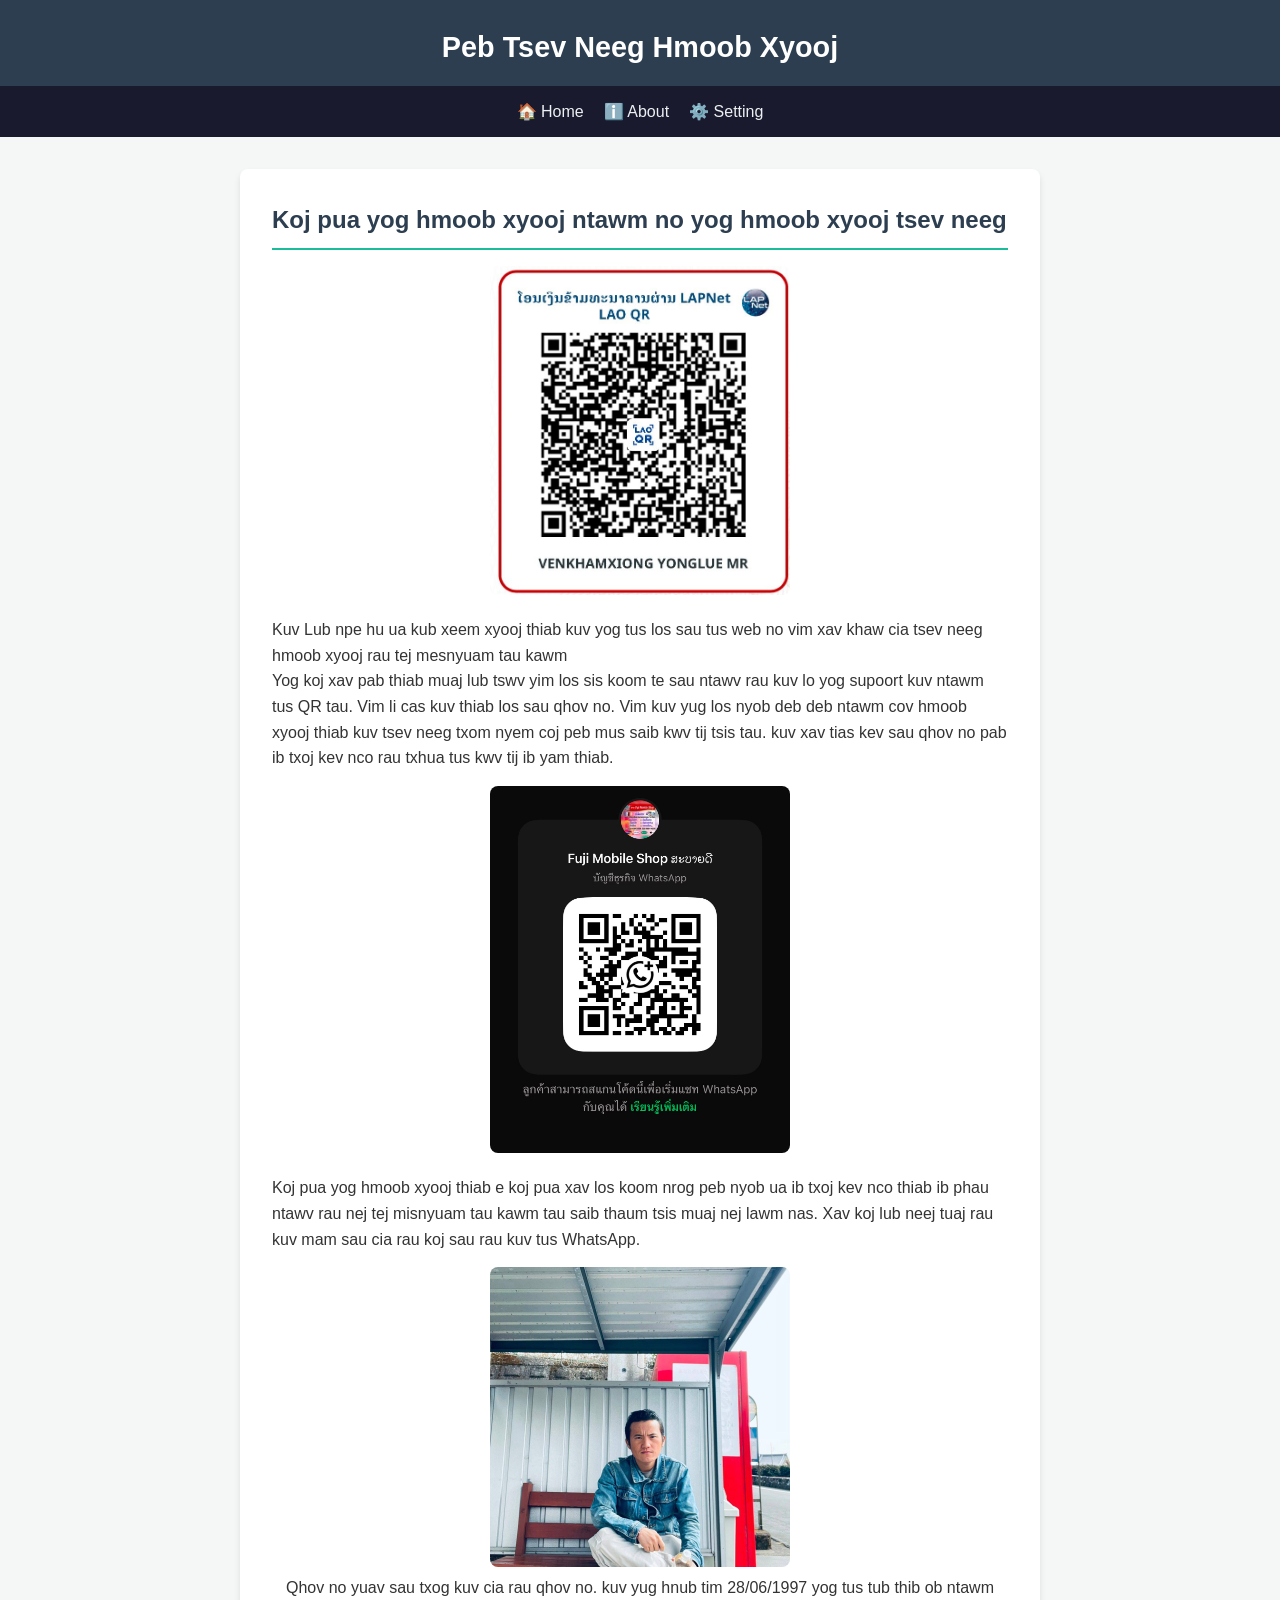
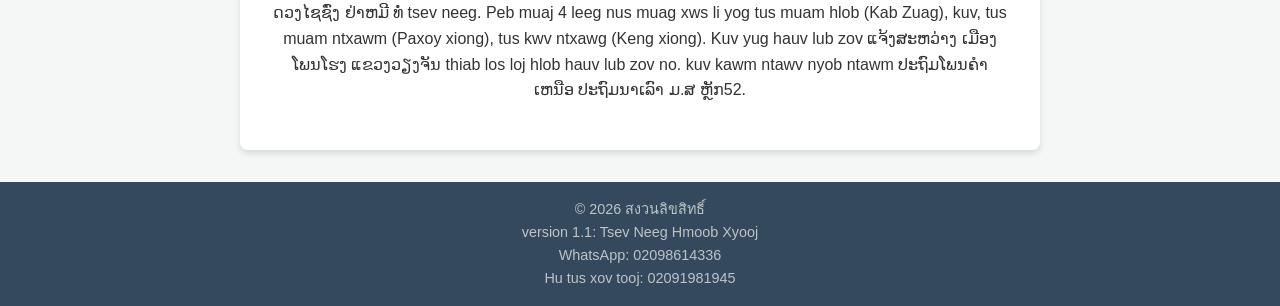
==== index.html @ b523b18d "Add files via upload" ====
<!DOCTYPE html>
<html lang="th">

<head>
    <meta charset="UTF-8">
    <meta name="viewport" content="width=device-width, initial-scale=1.0">
    <title>Tsev Neeg Hmoob Xyooj</title>
    <!-- ลิงก์ดึงไฟล์ CSS มาใช้งาน -->
    <link rel="stylesheet" href="index-style.css">

</head>

<body>

    <header>
        <h1>Peb Tsev Neeg Hmoob Xyooj</h1>
    </header>
    <nav>
        <ul>
            <li><a href="dashboard.html">🏠 Home</a></li>
            <li><a href="index.html">ℹ️ About</a></li>
            <li><a href="setting.html">⚙️ Setting</a></li>
        </ul>
    </nav>

    <main>
        <section>
            <h2>Koj pua yog hmoob xyooj ntawm no yog hmoob xyooj tsev neeg</h2>
            <!-- บรรทัดสำหรับเขียนโค้ดดึงรูปภาพของคุณ -->
            <div class="image-box">
                <img src="Img/QR Code.jpg" alt="Yog koj pab nyiaj rau peb ces sau ntawv qhia pub peb paub nawb ">
            </div>
            <p>Kuv Lub npe hu ua kub xeem xyooj thiab kuv yog tus los sau tus web no vim xav khaw cia tsev neeg hmoob
                xyooj rau tej mesnyuam tau kawm</p>
            <p>Yog koj xav pab thiab muaj lub tswv yim los sis koom te sau ntawv rau kuv lo yog supoort kuv ntawm tus QR
                tau.
                Vim li cas kuv thiab los sau qhov no. Vim kuv yug los nyob deb deb ntawm cov hmoob xyooj thiab kuv tsev
                neeg txom
                nyem coj peb mus saib kwv tij tsis tau. kuv xav tias kev sau qhov no pab ib txoj kev nco rau txhua tus
                kwv tij ib yam thiab.
            </p>
            <!-- บรรทัดสำหรับเขียนโค้ดดึงรูปภาพของคุณ -->
            <div class="image-box">
                <img src="Img/WhatsApp.jpg" alt="Yog koj pab nyiaj rau peb ces sau ntawv qhia pub peb paub nawb ">
            </div>
            <p> Koj pua yog hmoob xyooj thiab e koj pua xav los koom nrog peb nyob ua ib txoj kev nco thiab ib phau
                ntawv rau
                nej tej misnyuam tau kawm tau saib thaum tsis muaj nej lawm nas. Xav koj lub neej tuaj rau kuv mam sau
                cia rau koj
                sau rau kuv tus WhatsApp.
            </p>
            <!-- บรรทัดสำหรับเขียนโค้ดดึงรูปภาพของคุณ -->
            <div class="image-box">
                <img src="Images/kham.jpg" alt="# ">
                <p>Qhov no yuav sau txog kuv cia rau qhov no. kuv yug hnub tim 28/06/1997 yog tus tub thib ob ntawm
                    ດວງໄຊຊົ່ງ ຢ່າຫມີ
                    ທໍ່ tsev neeg. Peb muaj 4 leeg nus muag xws li yog tus muam hlob (Kab Zuag), kuv, tus muam ntxawm
                    (Paxoy xiong),
                    tus kwv ntxawg (Keng xiong). Kuv yug hauv lub zov ແຈ້ງສະຫວ່າງ ເມືອງໂພນໂຮງ ແຂວງວຽງຈັນ thiab los loj
                    hlob hauv lub zov no.
                    kuv kawm ntawv nyob ntawm ປະຖົມໂພນຄຳເຫນືອ ປະຖົມນາເລົາ ມ.ສ ຫຼັກ52.
                </p>




        </section>
    </main>

    <footer>
        <p>&copy; 2026 สงวนลิขสิทธิ์</p>
        <p>version 1.1: Tsev Neeg Hmoob Xyooj </p>
        <p>WhatsApp: 02098614336</p>
        <p>Hu tus xov tooj: 02091981945</p>
    </footer>

    <!-- นำไปวางต่อท้ายก่อนปิด </body> -->
    <script>
        // โค้ดตรวจจับการเปิด Developer Tools
        setInterval(function () {
            const threshold = 160;
            if (window.outerWidth - window.innerWidth > threshold ||
                window.outerHeight - window.innerHeight > threshold) {
                // ถ้าเปิด DevTools ให้ล้างหน้าเว็บเป็นหน้าว่างทันที
                document.body.innerHTML = '<div style="text-align:center; margin-top:20%; font-size:24px; font-family:Sarabun, sans-serif;">⚠️ ไม่อนุญาตให้เปิด Developer Tools บนหน้านี้</div>';
            }
        }, 1000);
    </script>


    <!-- ลิงก์ดึงไฟล์ป้องกันการเปิดดูโค้ดมาใช้งาน -->
    <script src="protect.js"></script>



</body>

</html>
---- index-style.css ----
/* วางโค้ด CSS ที่นี่ */
    /* 1. รีเซ็ตค่าพื้นฐานและตั้งค่าฟอนต์ */
    * {
        margin: 0;
        padding: 0;
        box-sizing: border-box;
    }

    body {
        font-family: 'Sarabun', 'Segoe UI', Tahoma, sans-serif;
        line-height: 1.6;
        color: #333333;
        background-color: #f4f7f6;
        display: flex;
        flex-direction: column;
        min-height: 100vh;
    }

    /* ส่วนชื่อด้านบน */
    header {
        background-color: #2c3e50;
        /* สีพื้นหลังของชื่อด้านบน (เช่น สีกรมท่า) */
        color: #ffffff;
        padding: 1.5rem 2rem 1rem 2rem;
        text-align: center;
    }

    header h1 {
        margin-bottom: 0;
        font-size: 1.8rem;
    }

    /* ส่วนรายการเมนูด้านล่าง (แยกสีพื้นหลังใหม่) */
    nav {
        background-color: #1a1a2f;
        /* สีพื้นหลังของเมนูด้านล่าง (เลือกสีตามชอบ) */
        padding: 0.8rem 0;
    }

    nav ul {
        list-style: none;
        display: flex;
        justify-content: center;
        gap: 20px;
        margin: 0;
    }

    nav a {
        color: #ecf0f1;
        text-decoration: none;
        font-weight: 500;
        transition: color 0.3s ease;
    }

    nav a:hover {
        color: #1abc9c;
        /* สีข้อความเวลาเมาส์ชี้ */
    }

    /* 3. ส่วนเนื้อหาหลัก (Main Content) */
    main {
        flex: 1;
        max-width: 800px;
        width: 90%;
        margin: 2rem auto;
        background-color: #ffffff;
        padding: 2rem;
        border-radius: 8px;
        box-shadow: 0 4px 6px rgba(0, 0, 0, 0.1);
    }

    section h2 {
        color: #2c3e50;
        margin-bottom: 1rem;
        border-bottom: 2px solid #1abc9c;
        padding-bottom: 0.5rem;
    }

    /* 4. ส่วนท้าย (Footer) */
    footer {
        background-color: #34495e;
        color: #bdc3c7;
        text-align: center;
        padding: 1rem;
        font-size: 0.9rem;
    }

    /* จัดการกล่องที่ครอบรูปภาพ */
.image-box {
    text-align: center; /* จัดรูปภาพให้อยู่ตรงกลาง */
    margin: 15px 0;     /* เว้นระยะห่างด้านบนและด้านล่างรูปภาพ */
}

/* ควบคุมขนาดรูปภาพ */
.image-box img {
    max-width: 100%;    /* รูปจะไม่ขยายกว้างเกินกล่องข้อความ */
    width: 300px;       /* กำหนดความกว้างรูปภาพตามต้องการ (ปรับลด-เพิ่มตัวเลขนี้ได้) */
    height: auto;       /* ให้ความสูงปรับตามอัตราส่วนของรูปภาพอัตโนมัติ รูปจะไม่เบี้ยว */
    border-radius: 8px; /* (ตัวเลือกเสริม) ทำมุมโค้งมนให้รูปดูสวยงามขึ้น */
}
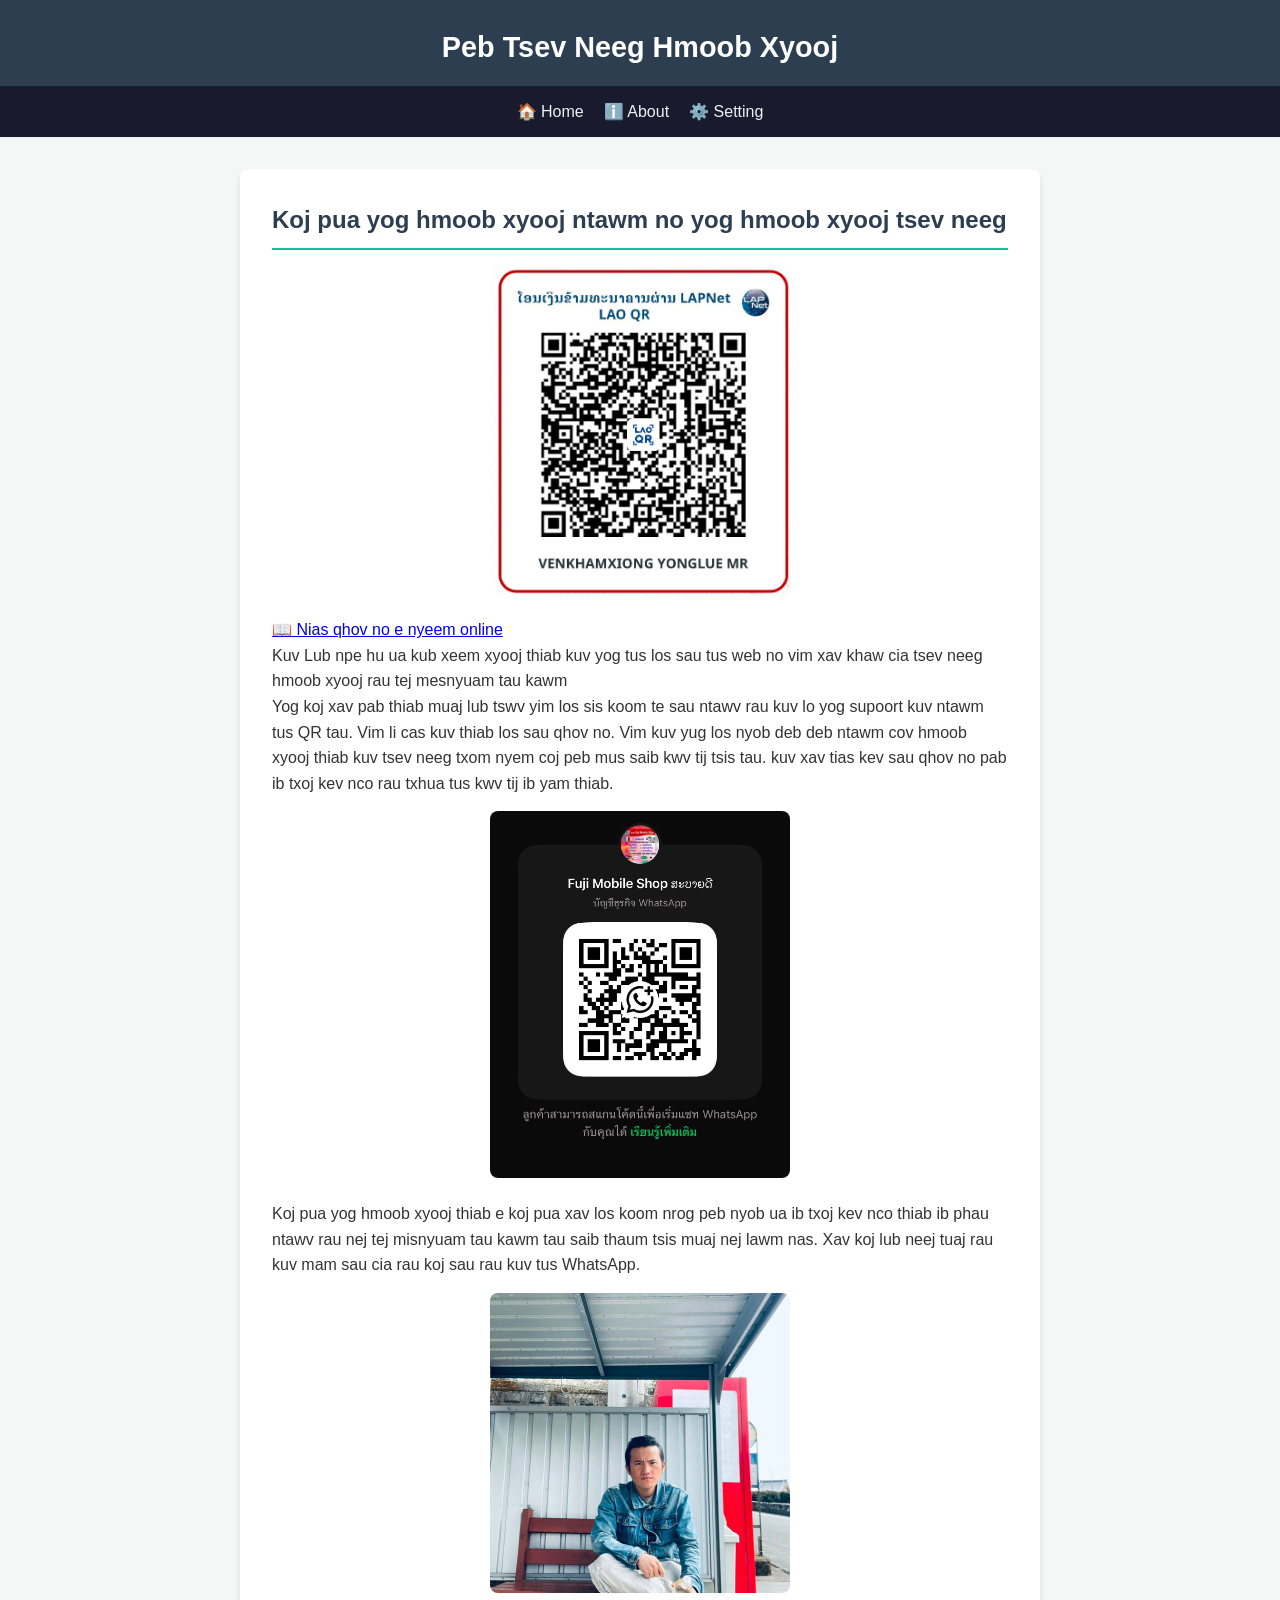
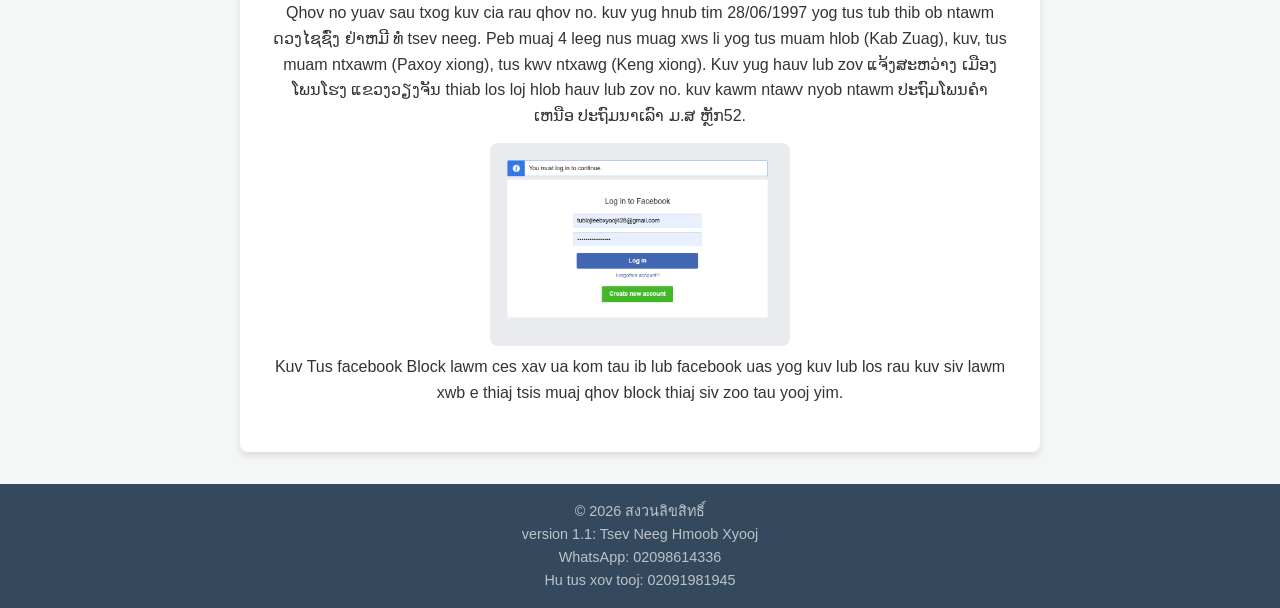
==== commit 10edfe8b: "Update version 3" ====
--- a/index.html
+++ b/index.html
@@ -30,6 +30,14 @@
             <div class="image-box">
                 <img src="Img/QR Code.jpg" alt="Yog koj pab nyiaj rau peb ces sau ntawv qhia pub peb paub nawb ">
             </div>
+
+            <!-- กล่องครอบจัดปุ่มให้อยู่ตรงกลาง -->
+            <div class="button-wrapper">
+                <a href="read.html" class="read-online-btn">
+                    📖 Nias qhov no e nyeem online 
+                </a>
+            </div>
+
             <p>Kuv Lub npe hu ua kub xeem xyooj thiab kuv yog tus los sau tus web no vim xav khaw cia tsev neeg hmoob
                 xyooj rau tej mesnyuam tau kawm</p>
             <p>Yog koj xav pab thiab muaj lub tswv yim los sis koom te sau ntawv rau kuv lo yog supoort kuv ntawm tus QR
@@ -60,6 +68,12 @@
                     hlob hauv lub zov no.
                     kuv kawm ntawv nyob ntawm ປະຖົມໂພນຄຳເຫນືອ ປະຖົມນາເລົາ ມ.ສ ຫຼັກ52.
                 </p>
+                <!-- บรรทัดสำหรับเขียนโค้ดดึงรูปภาพของคุณ -->
+            <div class="image-box">
+                <img src="Images/facebook block.png" alt="# ">
+                <p>Kuv Tus facebook Block lawm ces xav ua kom tau ib lub facebook uas yog kuv lub los rau kuv siv lawm xwb 
+                    e thiaj tsis muaj qhov block thiaj siv zoo tau yooj yim.
+                </p>
 
 
 
@@ -75,17 +89,7 @@
     </footer>
 
     <!-- นำไปวางต่อท้ายก่อนปิด </body> -->
-    <script>
-        // โค้ดตรวจจับการเปิด Developer Tools
-        setInterval(function () {
-            const threshold = 160;
-            if (window.outerWidth - window.innerWidth > threshold ||
-                window.outerHeight - window.innerHeight > threshold) {
-                // ถ้าเปิด DevTools ให้ล้างหน้าเว็บเป็นหน้าว่างทันที
-                document.body.innerHTML = '<div style="text-align:center; margin-top:20%; font-size:24px; font-family:Sarabun, sans-serif;">⚠️ ไม่อนุญาตให้เปิด Developer Tools บนหน้านี้</div>';
-            }
-        }, 1000);
-    </script>
+
 
 
     <!-- ลิงก์ดึงไฟล์ป้องกันการเปิดดูโค้ดมาใช้งาน -->
@@ -95,4 +99,4 @@
 
 </body>
 
-</html>+</html>
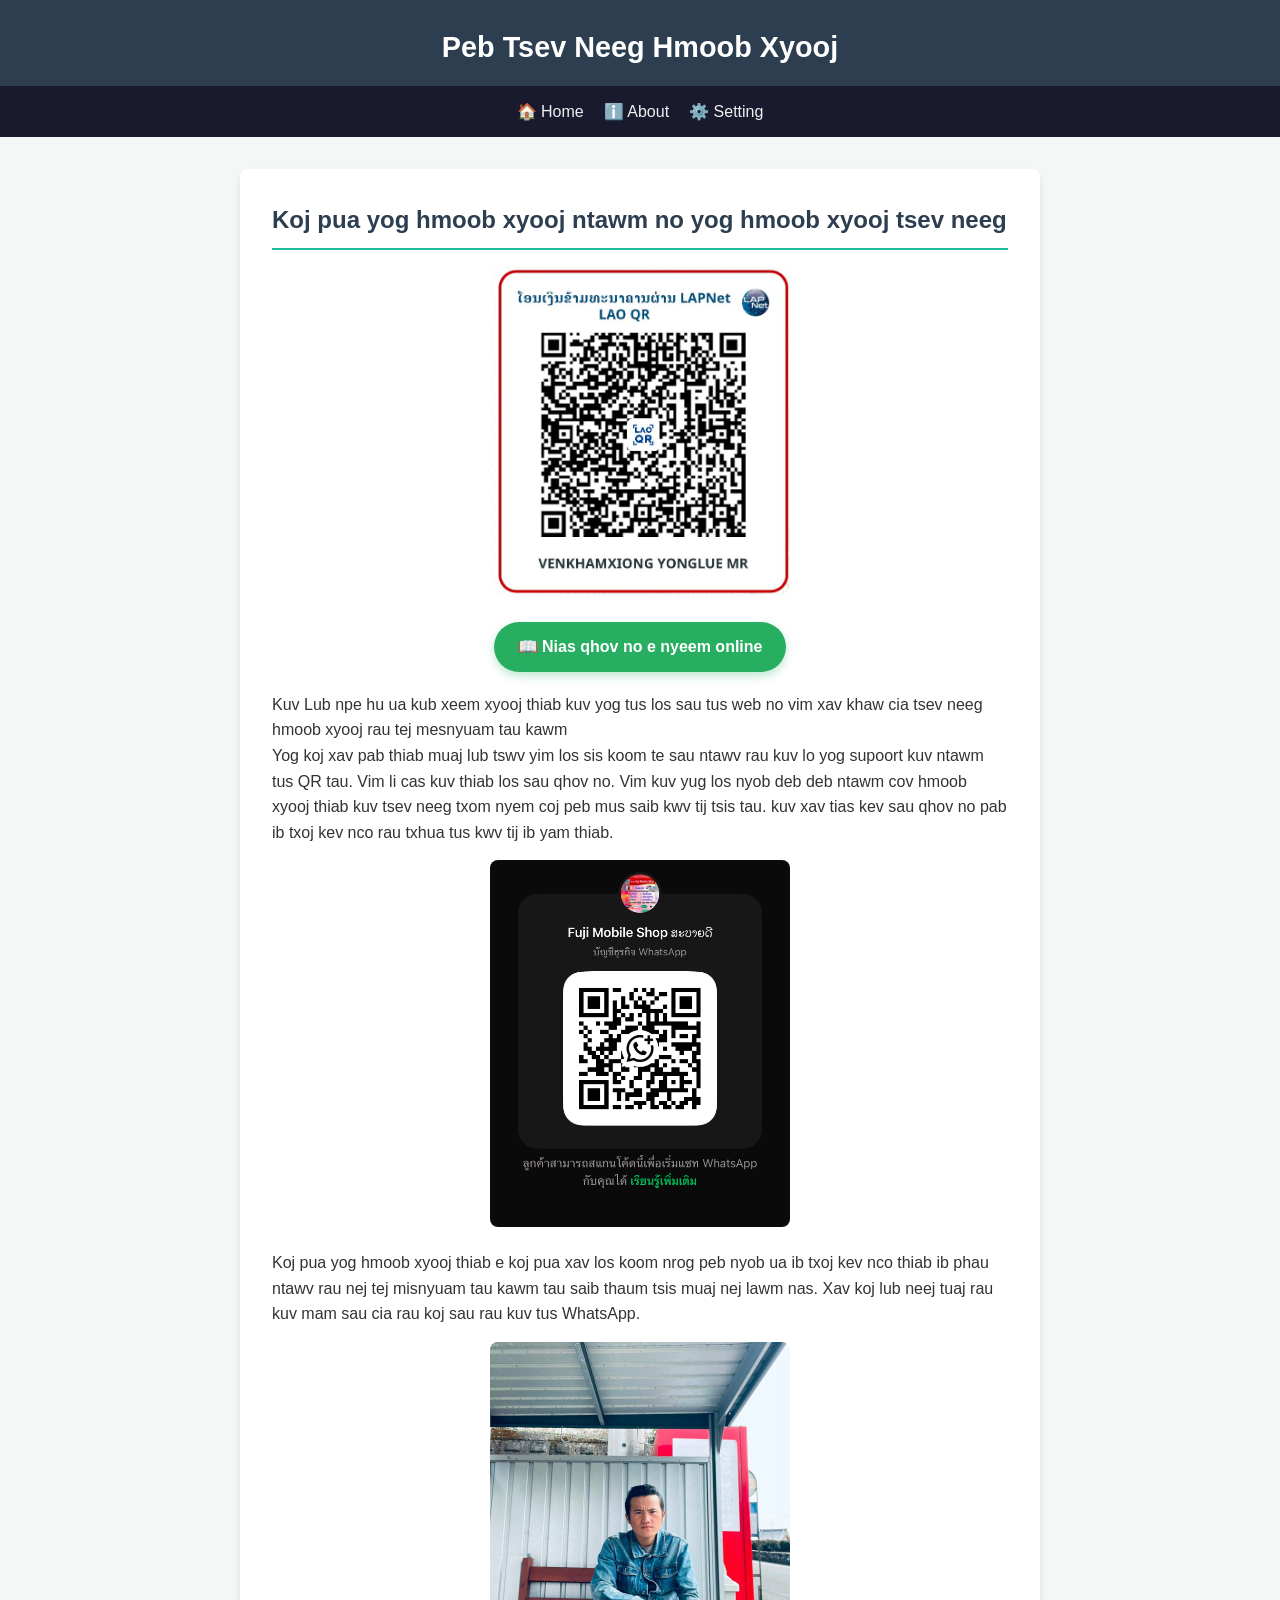
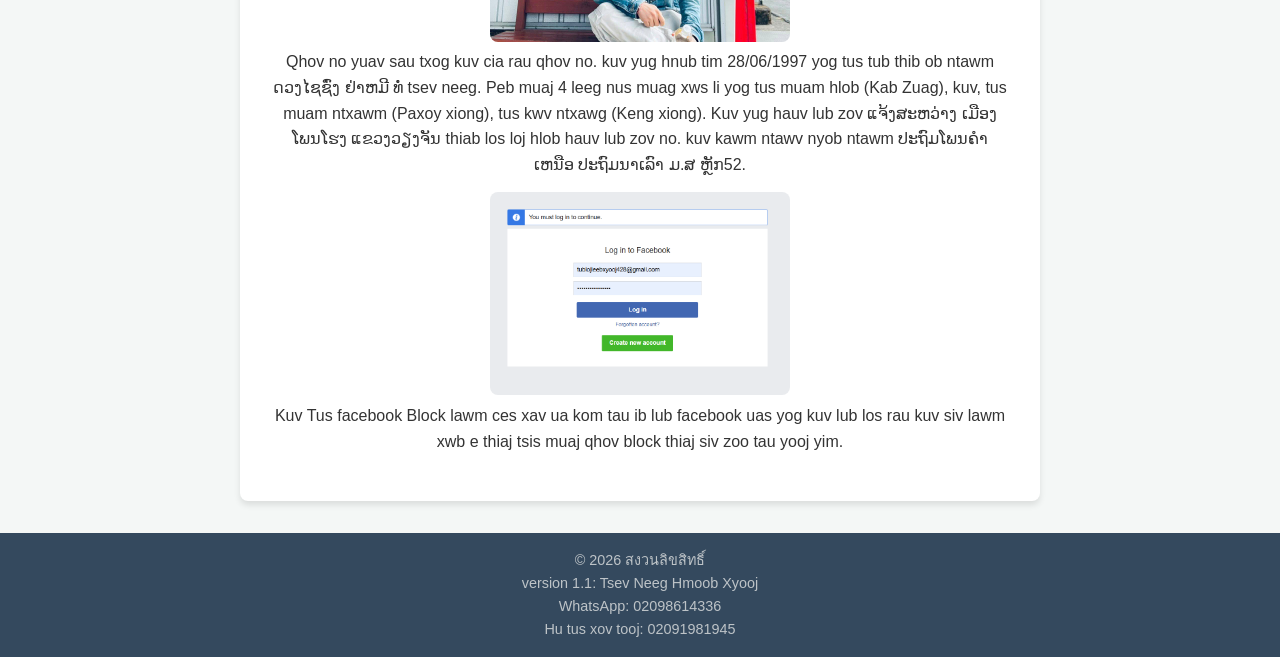
==== commit ff185ba4: "Update version 3 languages" ====
--- a/index.html
+++ b/index.html
@@ -31,9 +31,9 @@
                 <img src="Img/QR Code.jpg" alt="Yog koj pab nyiaj rau peb ces sau ntawv qhia pub peb paub nawb ">
             </div>
 
-            <!-- กล่องครอบจัดปุ่มให้อยู่ตรงกลาง -->
+           <!-- กล่องครอบจัดปุ่มให้อยู่ตรงกลาง -->
             <div class="button-wrapper">
-                <a href="read.html" class="read-online-btn">
+                <a href="feed.html" class="read-online-btn">
                     📖 Nias qhov no e nyeem online 
                 </a>
             </div>
--- a/index-style.css
+++ b/index-style.css
@@ -86,15 +86,47 @@
     }
 
     /* จัดการกล่องที่ครอบรูปภาพ */
-.image-box {
-    text-align: center; /* จัดรูปภาพให้อยู่ตรงกลาง */
-    margin: 15px 0;     /* เว้นระยะห่างด้านบนและด้านล่างรูปภาพ */
-}
+    .image-box {
+        text-align: center;
+        /* จัดรูปภาพให้อยู่ตรงกลาง */
+        margin: 15px 0;
+        /* เว้นระยะห่างด้านบนและด้านล่างรูปภาพ */
+    }
 
-/* ควบคุมขนาดรูปภาพ */
-.image-box img {
-    max-width: 100%;    /* รูปจะไม่ขยายกว้างเกินกล่องข้อความ */
-    width: 300px;       /* กำหนดความกว้างรูปภาพตามต้องการ (ปรับลด-เพิ่มตัวเลขนี้ได้) */
-    height: auto;       /* ให้ความสูงปรับตามอัตราส่วนของรูปภาพอัตโนมัติ รูปจะไม่เบี้ยว */
-    border-radius: 8px; /* (ตัวเลือกเสริม) ทำมุมโค้งมนให้รูปดูสวยงามขึ้น */
-}+    /* ควบคุมขนาดรูปภาพ */
+    .image-box img {
+        max-width: 100%;
+        /* รูปจะไม่ขยายกว้างเกินกล่องข้อความ */
+        width: 300px;
+        /* กำหนดความกว้างรูปภาพตามต้องการ (ปรับลด-เพิ่มตัวเลขนี้ได้) */
+        height: auto;
+        /* ให้ความสูงปรับตามอัตราส่วนของรูปภาพอัตโนมัติ รูปจะไม่เบี้ยว */
+        border-radius: 8px;
+        /* (ตัวเลือกเสริม) ทำมุมโค้งมนให้รูปดูสวยงามขึ้น */
+    }
+
+    /* จัดตำแหน่งให้อยู่ตรงกลาง */
+    .button-wrapper {
+        text-align: center;
+        margin: 20px 0;
+    }
+
+    /* ตกแต่งปุ่มกด */
+    .read-online-btn {
+        display: inline-block;
+        padding: 12px 24px;
+        background-color: #27ae60;
+        color: #ffffff;
+        font-size: 1rem;
+        font-weight: bold;
+        text-decoration: none;
+        border-radius: 30px;
+        box-shadow: 0 4px 10px rgba(39, 174, 96, 0.3);
+        transition: all 0.3s ease;
+    }
+
+    .read-online-btn:hover {
+        background-color: #219150;
+        transform: translateY(-2px);
+        box-shadow: 0 6px 15px rgba(39, 174, 96, 0.4);
+    }
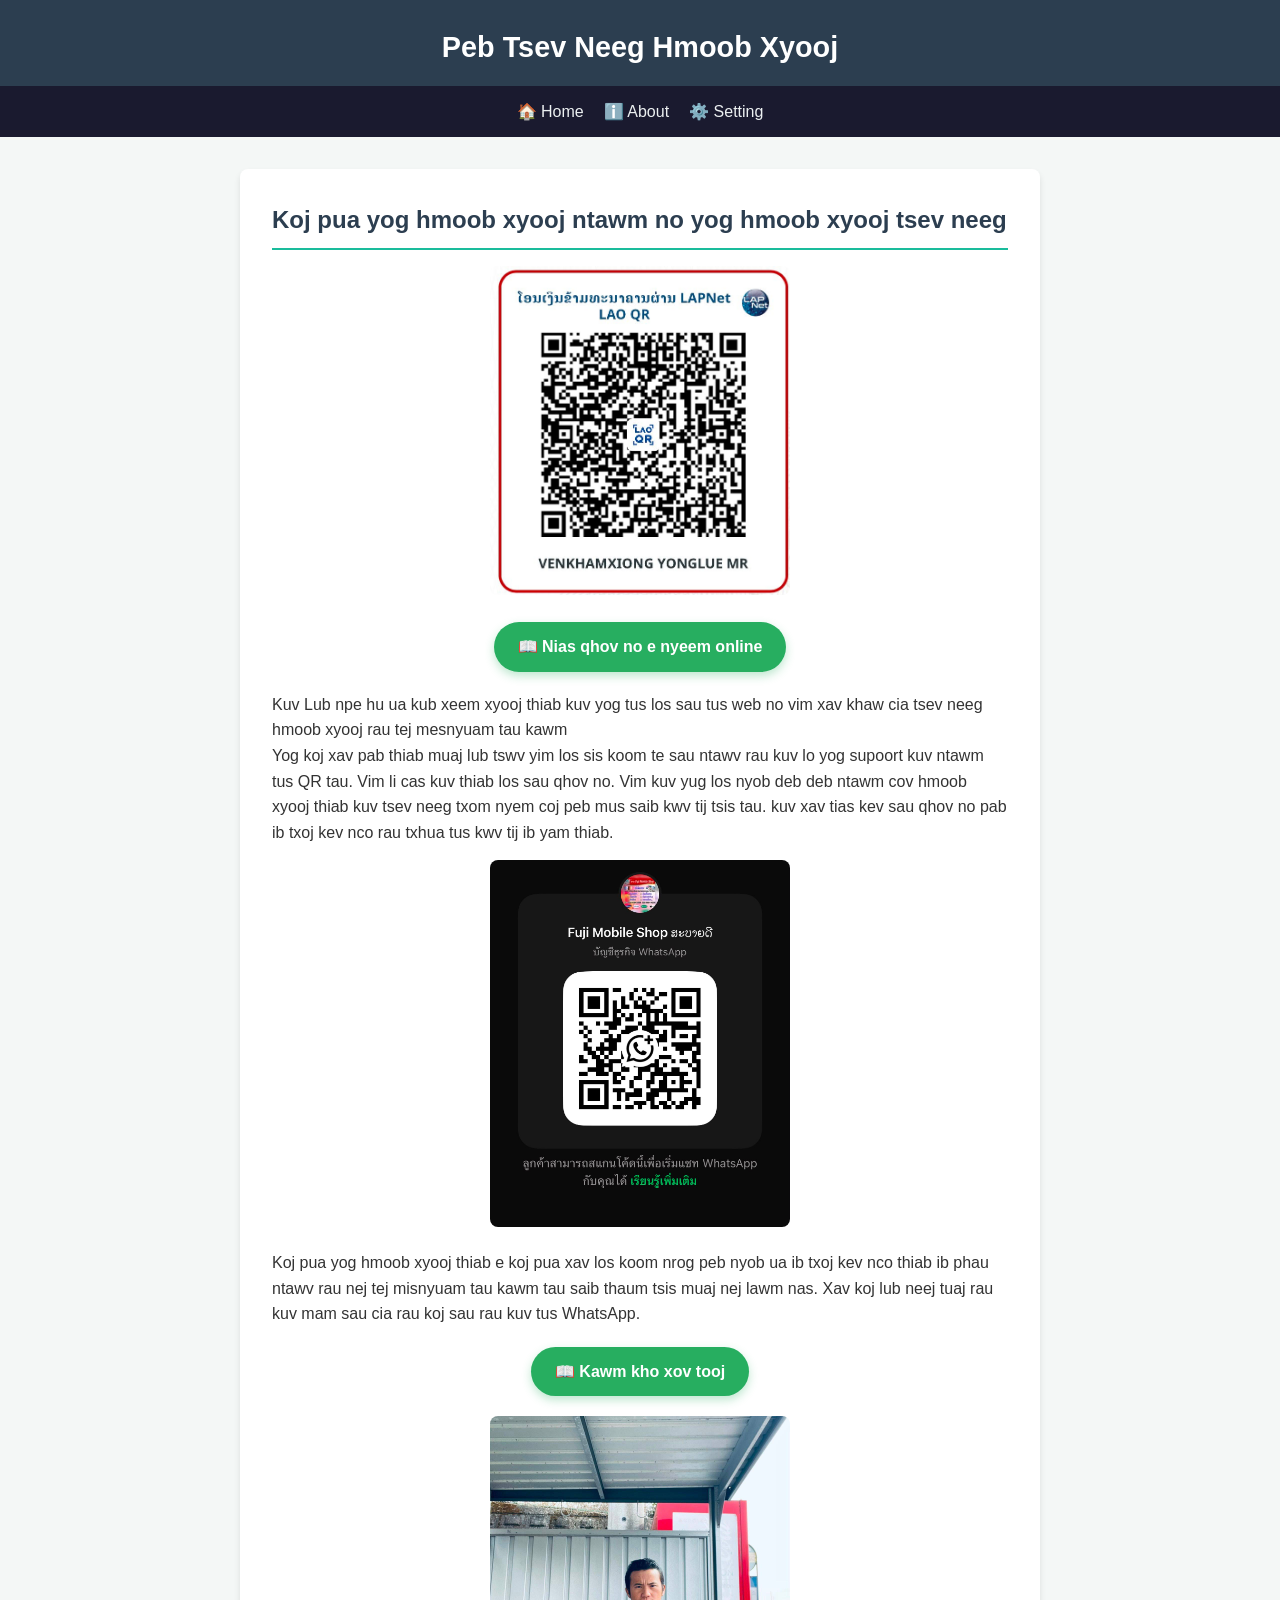
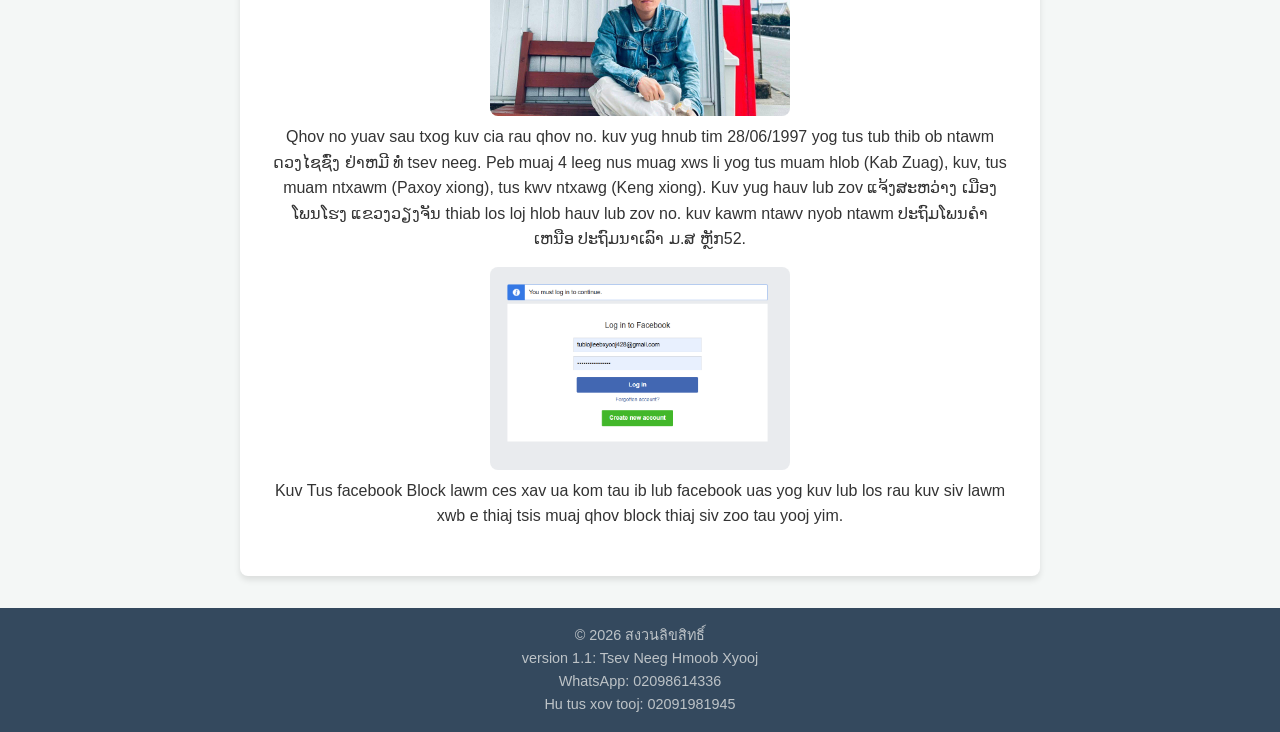
==== commit a8bd50dc: "Update version 5.7 (with Advanced Device Log) Updated the button link for mobile learning." ====
--- a/index.html
+++ b/index.html
@@ -31,10 +31,10 @@
                 <img src="Img/QR Code.jpg" alt="Yog koj pab nyiaj rau peb ces sau ntawv qhia pub peb paub nawb ">
             </div>
 
-           <!-- กล่องครอบจัดปุ่มให้อยู่ตรงกลาง -->
+            <!-- กล่องครอบจัดปุ่มให้อยู่ตรงกลาง -->
             <div class="button-wrapper">
                 <a href="feed.html" class="read-online-btn">
-                    📖 Nias qhov no e nyeem online 
+                    📖 Nias qhov no e nyeem online
                 </a>
             </div>
 
@@ -57,6 +57,14 @@
                 cia rau koj
                 sau rau kuv tus WhatsApp.
             </p>
+
+            <!-- กล่องครอบจัดปุ่มให้อยู่ตรงกลาง -->
+            <div class="button-wrapper">
+                <a href="mobile.html" class="read-online-btn">
+                    📖 Kawm kho xov tooj
+                </a>
+            </div>
+
             <!-- บรรทัดสำหรับเขียนโค้ดดึงรูปภาพของคุณ -->
             <div class="image-box">
                 <img src="Images/kham.jpg" alt="# ">
@@ -69,11 +77,12 @@
                     kuv kawm ntawv nyob ntawm ປະຖົມໂພນຄຳເຫນືອ ປະຖົມນາເລົາ ມ.ສ ຫຼັກ52.
                 </p>
                 <!-- บรรทัดสำหรับเขียนโค้ดดึงรูปภาพของคุณ -->
-            <div class="image-box">
-                <img src="Images/facebook block.png" alt="# ">
-                <p>Kuv Tus facebook Block lawm ces xav ua kom tau ib lub facebook uas yog kuv lub los rau kuv siv lawm xwb 
-                    e thiaj tsis muaj qhov block thiaj siv zoo tau yooj yim.
-                </p>
+                <div class="image-box">
+                    <img src="Images/facebook block.png" alt="# ">
+                    <p>Kuv Tus facebook Block lawm ces xav ua kom tau ib lub facebook uas yog kuv lub los rau kuv siv
+                        lawm xwb
+                        e thiaj tsis muaj qhov block thiaj siv zoo tau yooj yim.
+                    </p>
 
 
 
